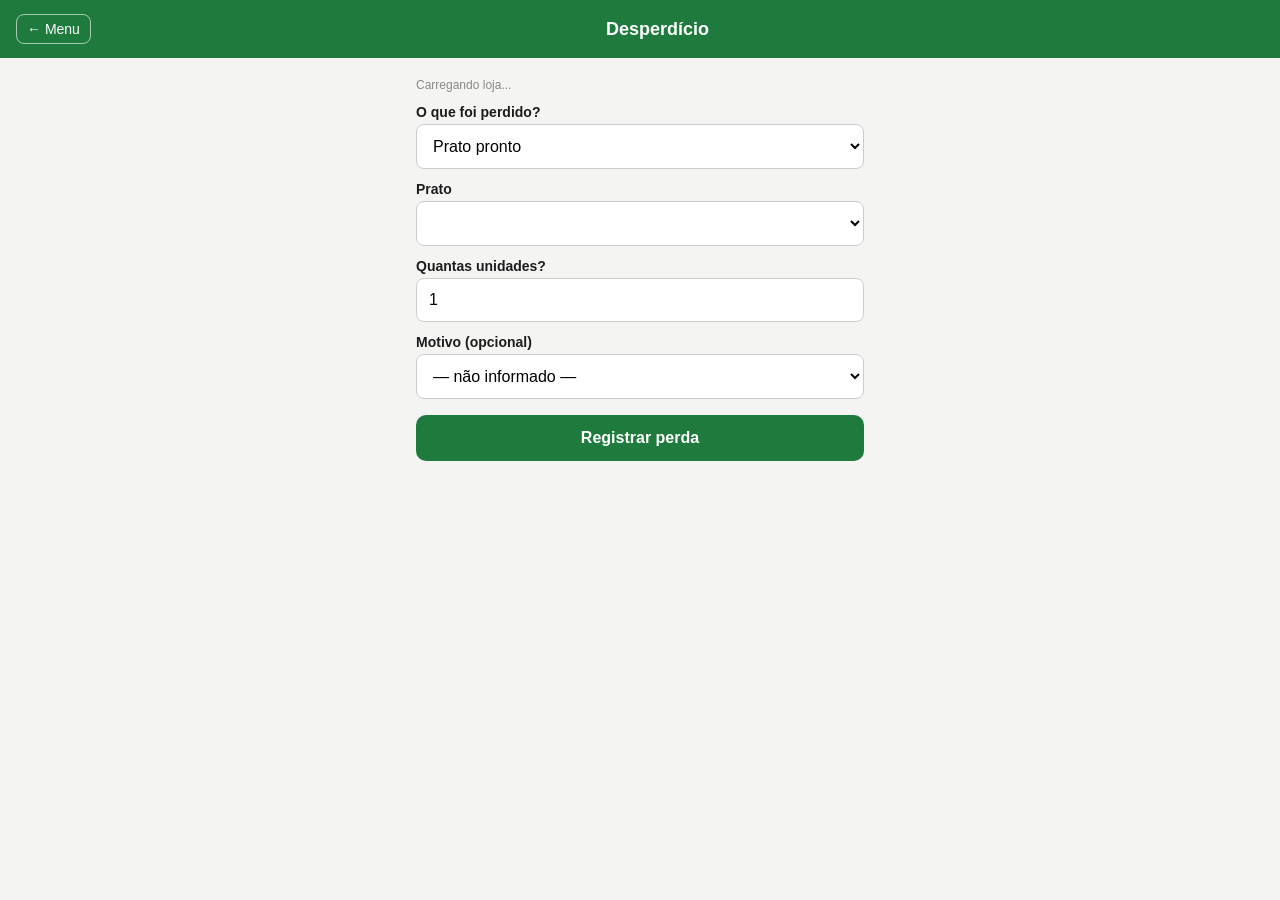
==== docs/desperdicio.html @ 1abbec4b "Move frontend/ to docs/ for GitHub Pages GitHub Pages only serves from a repo's root or /docs, not a" ====
<!doctype html>
<html lang="pt-BR">
<head>
  <meta charset="utf-8" />
  <meta name="viewport" content="width=device-width, initial-scale=1" />
  <title>Registro de Desperdício — Boali</title>
  <link rel="stylesheet" href="css/style.css" />
</head>
<body>
  <div class="topbar">
    <a href="index.html">&larr; Menu</a>
    <h1>Desperdício</h1>
    <span style="width:40px;"></span>
  </div>

  <div class="page">
    <p class="hint" id="loja-label">Carregando loja...</p>

    <form id="form">
      <label for="tipo-perda">O que foi perdido?</label>
      <select id="tipo-perda">
        <option value="prato">Prato pronto</option>
        <option value="ingrediente_bruto">Ingrediente bruto</option>
      </select>

      <div id="bloco-prato">
        <label for="prato">Prato</label>
        <select id="prato"></select>

        <div id="grupos-variaveis"></div>

        <label for="qtd-prato">Quantas unidades?</label>
        <input type="number" id="qtd-prato" min="1" step="1" value="1" />
      </div>

      <div id="bloco-ingrediente" class="hidden">
        <label for="ingrediente">Ingrediente</label>
        <select id="ingrediente"></select>

        <label for="qtd-ingrediente">Quantidade</label>
        <input type="number" id="qtd-ingrediente" min="0" step="any" />

        <label for="unidade-ingrediente">Unidade</label>
        <select id="unidade-ingrediente"></select>
      </div>

      <label for="motivo">Motivo (opcional)</label>
      <select id="motivo">
        <option value="">— não informado —</option>
        <option value="validade_vencida">Validade vencida</option>
        <option value="erro_preparo">Erro de preparo</option>
        <option value="queda_acidente">Queda / acidente</option>
        <option value="outro">Outro</option>
      </select>

      <button type="submit" class="primary" id="submit-btn">Registrar perda</button>
      <div id="msg"></div>
    </form>
  </div>

  <script type="module" src="js/desperdicio.js"></script>
</body>
</html>
---- docs/css/style.css ----
* {
  box-sizing: border-box;
}

html, body {
  margin: 0;
  padding: 0;
}

body {
  font-family: -apple-system, BlinkMacSystemFont, "Segoe UI", Roboto, Arial, sans-serif;
  background: #f4f4f2;
  color: #1c1c1c;
  min-height: 100vh;
}

.page {
  max-width: 480px;
  margin: 0 auto;
  padding: 16px 16px 96px;
}

.topbar {
  display: flex;
  align-items: center;
  justify-content: space-between;
  padding: 14px 16px;
  background: #1f7a3d;
  color: #fff;
}

.topbar h1 {
  font-size: 18px;
  margin: 0;
}

.topbar a, .topbar button {
  color: #fff;
  background: none;
  border: 1px solid rgba(255,255,255,0.6);
  border-radius: 8px;
  padding: 6px 10px;
  font-size: 14px;
  text-decoration: none;
}

h2 {
  font-size: 16px;
  color: #444;
  margin: 24px 0 8px;
}

.card {
  background: #fff;
  border-radius: 12px;
  padding: 16px;
  margin-bottom: 12px;
  box-shadow: 0 1px 3px rgba(0,0,0,0.08);
}

.menu-button {
  display: block;
  width: 100%;
  padding: 20px;
  margin-bottom: 12px;
  font-size: 18px;
  font-weight: 600;
  text-align: left;
  background: #fff;
  border: none;
  border-radius: 12px;
  box-shadow: 0 1px 3px rgba(0,0,0,0.08);
  color: #1c1c1c;
  text-decoration: none;
}

.menu-button span {
  display: block;
  font-size: 13px;
  font-weight: 400;
  color: #777;
  margin-top: 4px;
}

label {
  display: block;
  font-size: 14px;
  font-weight: 600;
  margin: 12px 0 4px;
}

input, select, textarea {
  width: 100%;
  padding: 12px;
  font-size: 16px;
  border: 1px solid #ccc;
  border-radius: 8px;
  background: #fff;
}

button.primary {
  width: 100%;
  padding: 14px;
  font-size: 16px;
  font-weight: 600;
  color: #fff;
  background: #1f7a3d;
  border: none;
  border-radius: 10px;
  margin-top: 16px;
}

button.primary:disabled {
  background: #9bbfa8;
}

button.secondary {
  width: 100%;
  padding: 12px;
  font-size: 14px;
  color: #1f7a3d;
  background: #fff;
  border: 1px solid #1f7a3d;
  border-radius: 10px;
  margin-top: 8px;
}

.error {
  color: #b3261e;
  font-size: 14px;
  margin-top: 8px;
}

.success {
  color: #1f7a3d;
  font-size: 14px;
  margin-top: 8px;
}

table {
  width: 100%;
  border-collapse: collapse;
  background: #fff;
  border-radius: 12px;
  overflow: hidden;
  font-size: 14px;
}

th, td {
  padding: 10px 8px;
  text-align: left;
  border-bottom: 1px solid #eee;
}

th {
  background: #eef4ef;
  cursor: pointer;
  user-select: none;
  white-space: nowrap;
}

th .arrow {
  opacity: 0.5;
  font-size: 11px;
}

td input {
  padding: 8px;
  font-size: 15px;
}

.hint {
  font-size: 12px;
  color: #888;
  margin-top: 4px;
}

.hidden {
  display: none !important;
}
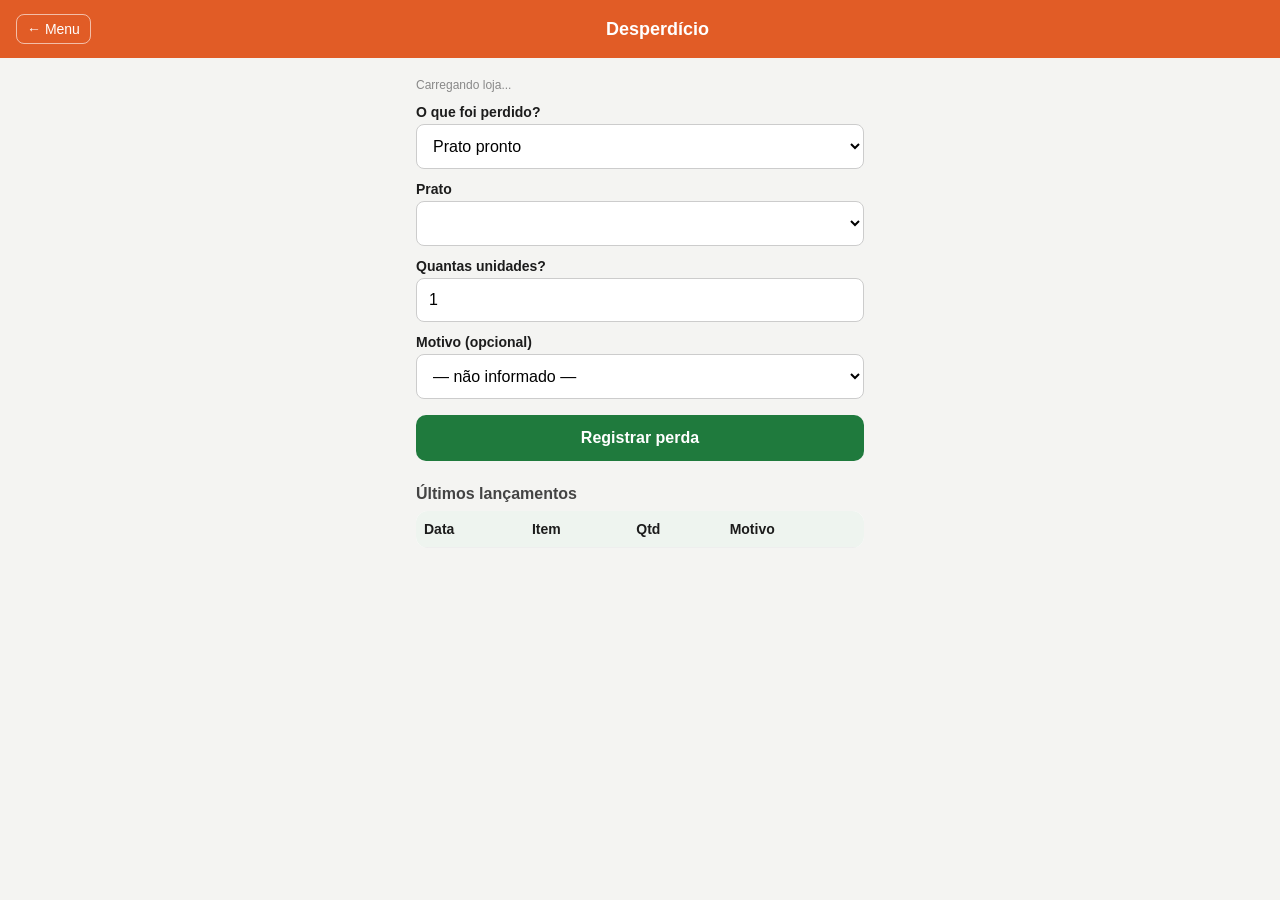
==== commit b378ea0c: "UX fixes: wider nome field, últimos lançamentos table, unit labels - ingredientes.html: nome input w" ====
--- a/docs/desperdicio.html
+++ b/docs/desperdicio.html
@@ -56,6 +56,21 @@
       <button type="submit" class="primary" id="submit-btn">Registrar perda</button>
       <div id="msg"></div>
     </form>
+
+    <h2>Últimos lançamentos</h2>
+    <div style="overflow-x:auto;">
+      <table>
+        <thead>
+          <tr>
+            <th>Data</th>
+            <th>Item</th>
+            <th>Qtd</th>
+            <th>Motivo</th>
+          </tr>
+        </thead>
+        <tbody id="ultimos-tbody"></tbody>
+      </table>
+    </div>
   </div>
 
   <script type="module" src="js/desperdicio.js"></script>
--- a/docs/css/style.css
+++ b/docs/css/style.css
@@ -25,7 +25,7 @@
   align-items: center;
   justify-content: space-between;
   padding: 14px 16px;
-  background: #1f7a3d;
+  background: #e15c26;
   color: #fff;
 }
 
